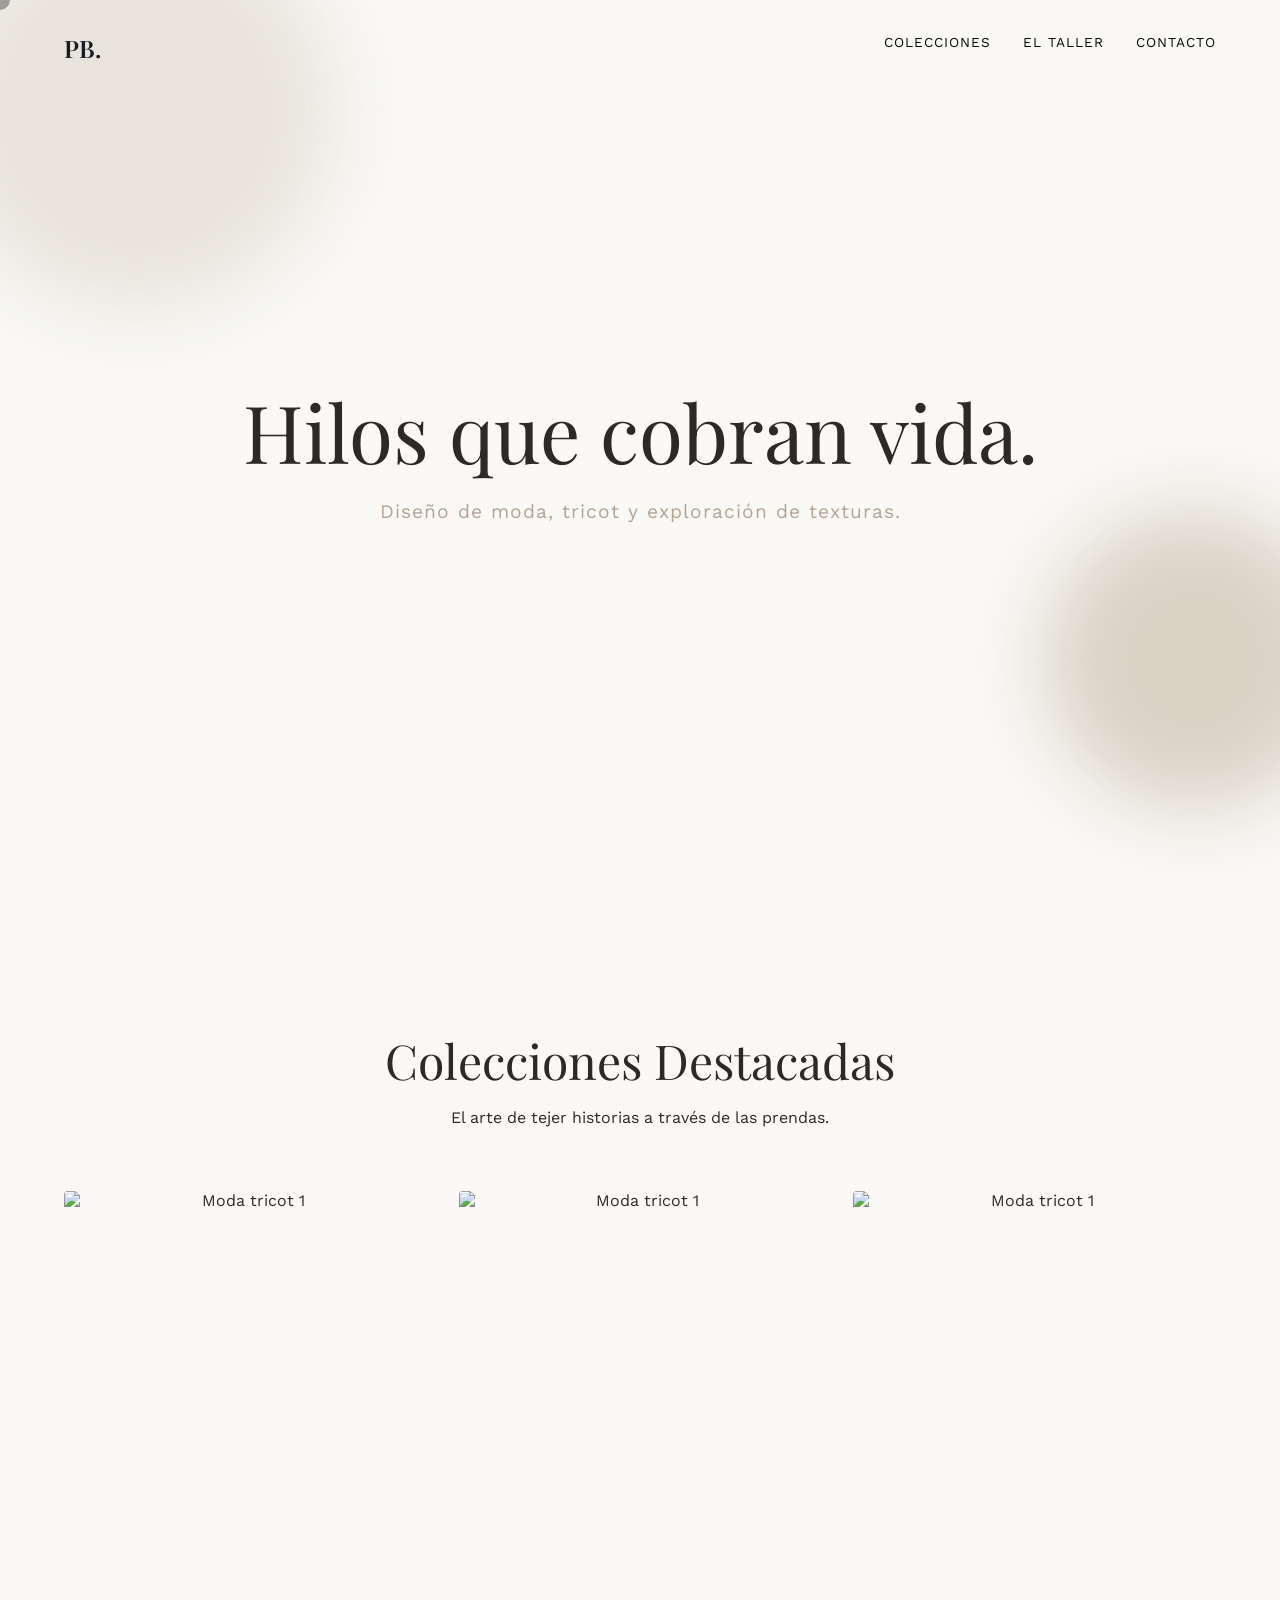
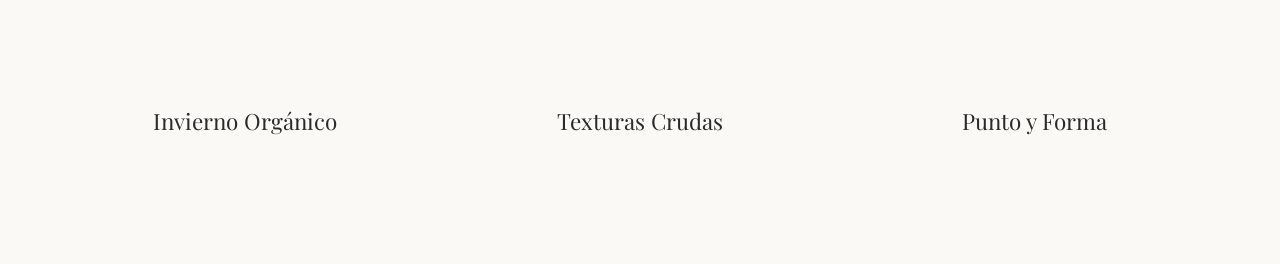
==== index.html @ 665f96da "Rename main.html to index.html" ====
<!DOCTYPE html>
<html lang="es">
<head>
    <meta charset="UTF-8">
    <meta name="viewport" content="width=device-width, initial-scale=1.0">
    <title>Web porfolio diseño Paula Benitez</title>
    <link rel="stylesheet" href="style.css">
    <link href="https://fonts.googleapis.com/css2?family=Playfair+Display:ital,wght@0,400;0,600;1,400&family=Work+Sans:wght@300;400&display=swap" rel="stylesheet">
</head>
<body>
    <!-- Cursor dinámico (solo en PC) -->
    <div class="cursor"></div>

    <nav>
        <div class="logo">PB.</div>
        <ul class="menu">
            <li><a href="#proyectos">Colecciones</a></li>
            <li><a href="#sobre-mi">El Taller</a></li>
            <li><a href="#contacto">Contacto</a></li>
        </ul>
    </nav>

    <header class="hero" id="hero">
        <div class="hero-content fade-scroll">
            <h1>Hilos que cobran vida.</h1>
            <p>Diseño de moda, tricot y exploración de texturas.</p>
        </div>
        <div class="shape shape-1"></div>
        <div class="shape shape-2"></div>
    </header>

    <section id="proyectos" class="gallery">
        <div class="gallery-header fade-scroll">
            <h2>Colecciones Destacadas</h2>
            <p>El arte de tejer historias a través de las prendas.</p>
        </div>
        
        <div class="grid">
            <!-- COLECCIÓN 1 -->
            <div class="card fade-scroll">
                <div class="carousel">
                    <div class="carousel-track">
                        <img src="https://images.unsplash.com/photo-1620799140188-3b2a02fd9a77?q=80&w=600&auto=format&fit=crop" alt="Moda tricot 1" class="project-img">
                        <img src="https://images.unsplash.com/photo-1576566588028-4147f3842f27?q=80&w=600&auto=format&fit=crop" alt="Moda tricot 2" class="project-img">
                        <img src="https://images.unsplash.com/photo-1551163943-3f6a855d1153?q=80&w=600&auto=format&fit=crop" alt="Moda tricot 3" class="project-img">
                    </div>
                </div>
                <h3>Invierno Orgánico</h3>
            </div>

            <!-- COLECCIÓN 2 -->
            <div class="card fade-scroll">
                <div class="carousel">
                    <div class="carousel-track">
                        <img src="https://images.unsplash.com/photo-1620799140188-3b2a02fd9a77?q=80&w=600&auto=format&fit=crop" alt="Moda tricot 1" class="project-img">
                        <img src="https://images.unsplash.com/photo-1576566588028-4147f3842f27?q=80&w=600&auto=format&fit=crop" alt="Moda tricot 2" class="project-img">
                        <img src="https://images.unsplash.com/photo-1551163943-3f6a855d1153?q=80&w=600&auto=format&fit=crop" alt="Moda tricot 3" class="project-img">
                    </div>
                </div>
                <h3>Texturas Crudas</h3>
            </div>

            <!-- COLECCIÓN 3 -->
            <div class="card fade-scroll">
                <div class="carousel">
                    <div class="carousel-track">
                        <img src="https://images.unsplash.com/photo-1620799140188-3b2a02fd9a77?q=80&w=600&auto=format&fit=crop" alt="Moda tricot 1" class="project-img">
                        <img src="https://images.unsplash.com/photo-1576566588028-4147f3842f27?q=80&w=600&auto=format&fit=crop" alt="Moda tricot 2" class="project-img">
                        <img src="https://images.unsplash.com/photo-1551163943-3f6a855d1153?q=80&w=600&auto=format&fit=crop" alt="Moda tricot 3" class="project-img">
                    </div>
                </div>
                <h3>Punto y Forma</h3>
            </div>
        </div>
    </section>

    <script src="script.js"></script>
</body>
</html>
---- style.css ----
:root {
    --bg-color: #FAF9F6;
    --accent-color: #E8E4DB;
    --text-color: #2C2A28;
    --highlight: #B3A394;
}

* { margin: 0; padding: 0; box-sizing: border-box; cursor: none; }
body { background-color: var(--bg-color); color: var(--text-color); font-family: 'Work Sans', sans-serif; overflow-x: hidden; }
h1, h2, h3, .logo { font-family: 'Playfair Display', serif; font-weight: 400; }

.cursor {
    position: fixed; top: 0; left: 0; width: 20px; height: 20px;
    background-color: rgba(44, 42, 40, 0.4); border-radius: 50%;
    pointer-events: none; transform: translate(-50%, -50%);
    transition: width 0.3s, height 0.3s, background-color 0.3s; z-index: 9999;
}

nav { display: flex; justify-content: space-between; padding: 2rem 5%; position: fixed; width: 100%; top: 0; z-index: 100; mix-blend-mode: difference; color: white; }
nav .logo { color: white; font-size: 1.5rem; font-weight: 600; }
nav ul { display: flex; list-style: none; gap: 2rem; }
nav a { color: white; text-decoration: none; text-transform: uppercase; font-size: 0.85rem; letter-spacing: 1px; }

.hero { height: 100vh; display: flex; align-items: center; justify-content: center; text-align: center; position: relative; overflow: hidden; padding: 0 5%; }
.hero h1 { font-size: 5rem; margin-bottom: 1rem; color: var(--text-color); }
.hero p { font-size: 1.2rem; color: var(--highlight); letter-spacing: 1px; }
.shape { position: absolute; border-radius: 50%; background-color: var(--accent-color); z-index: -1; filter: blur(40px); }
.shape-1 { width: 400px; height: 400px; top: -10%; left: -5%; }
.shape-2 { width: 300px; height: 300px; bottom: 10%; right: -5%; background-color: #D9D2C5; }

.gallery { padding: 8rem 5%; }
.gallery-header { text-align: center; margin-bottom: 4rem; }
.gallery-header h2 { font-size: 3rem; margin-bottom: 1rem; }

/* GRID SIMÉTRICO REPARADO */
.grid { 
    display: grid; 
    /* El minmax(0, 1fr) asegura que las 3 columnas sean idénticas y no desborden */
    grid-template-columns: repeat(3, minmax(0, 1fr)); 
    gap: 2rem; 
}

.card { 
    text-align: center; 
    display: flex; 
    flex-direction: column; 
    min-width: 0; /* Previene desbordamientos en flex/grid children */
}
.card h3 { margin-top: 15px; font-size: 1.4rem; }

/* CONFIGURACIÓN DEL CARRUSEL Y TAMAÑO FIJO */
.carousel {
    position: relative;
    width: 100%;
    height: 500px;
    overflow: hidden;
    border-radius: 4px;
}

.carousel-track {
    display: flex;
    height: 100%;
    width: 100%;
    transition: transform 0.8s ease-in-out; /* Transición un poco más suave */
}

.project-img {
    flex: 0 0 100%; /* Obliga a la imagen a ocupar exactamente el 100% de la caja, resolviendo el problema de tamaño */
    width: 100%;
    height: 100%;
    object-fit: cover; 
    object-position: center;
}

.fade-scroll { opacity: 0; transform: translateY(40px); transition: opacity 0.8s ease-out, transform 0.8s ease-out; }
.fade-scroll.visible { opacity: 1; transform: translateY(0); }

/* --- RESPONSIVE PARA MÓVILES Y TABLETS --- */
@media (max-width: 900px) {
    .grid { grid-template-columns: repeat(2, minmax(0, 1fr)); }
    .hero h1 { font-size: 3.5rem; }
}

@media (max-width: 768px) {
    * { cursor: auto !important; }
    .cursor { display: none; }
    
    nav ul { gap: 1rem; }
    nav a { font-size: 0.7rem; }
    
    .hero h1 { font-size: 2.5rem; }
    .hero p { font-size: 1rem; }
    
    .grid { grid-template-columns: 1fr; gap: 3rem; }
    .carousel { height: 400px; }
}
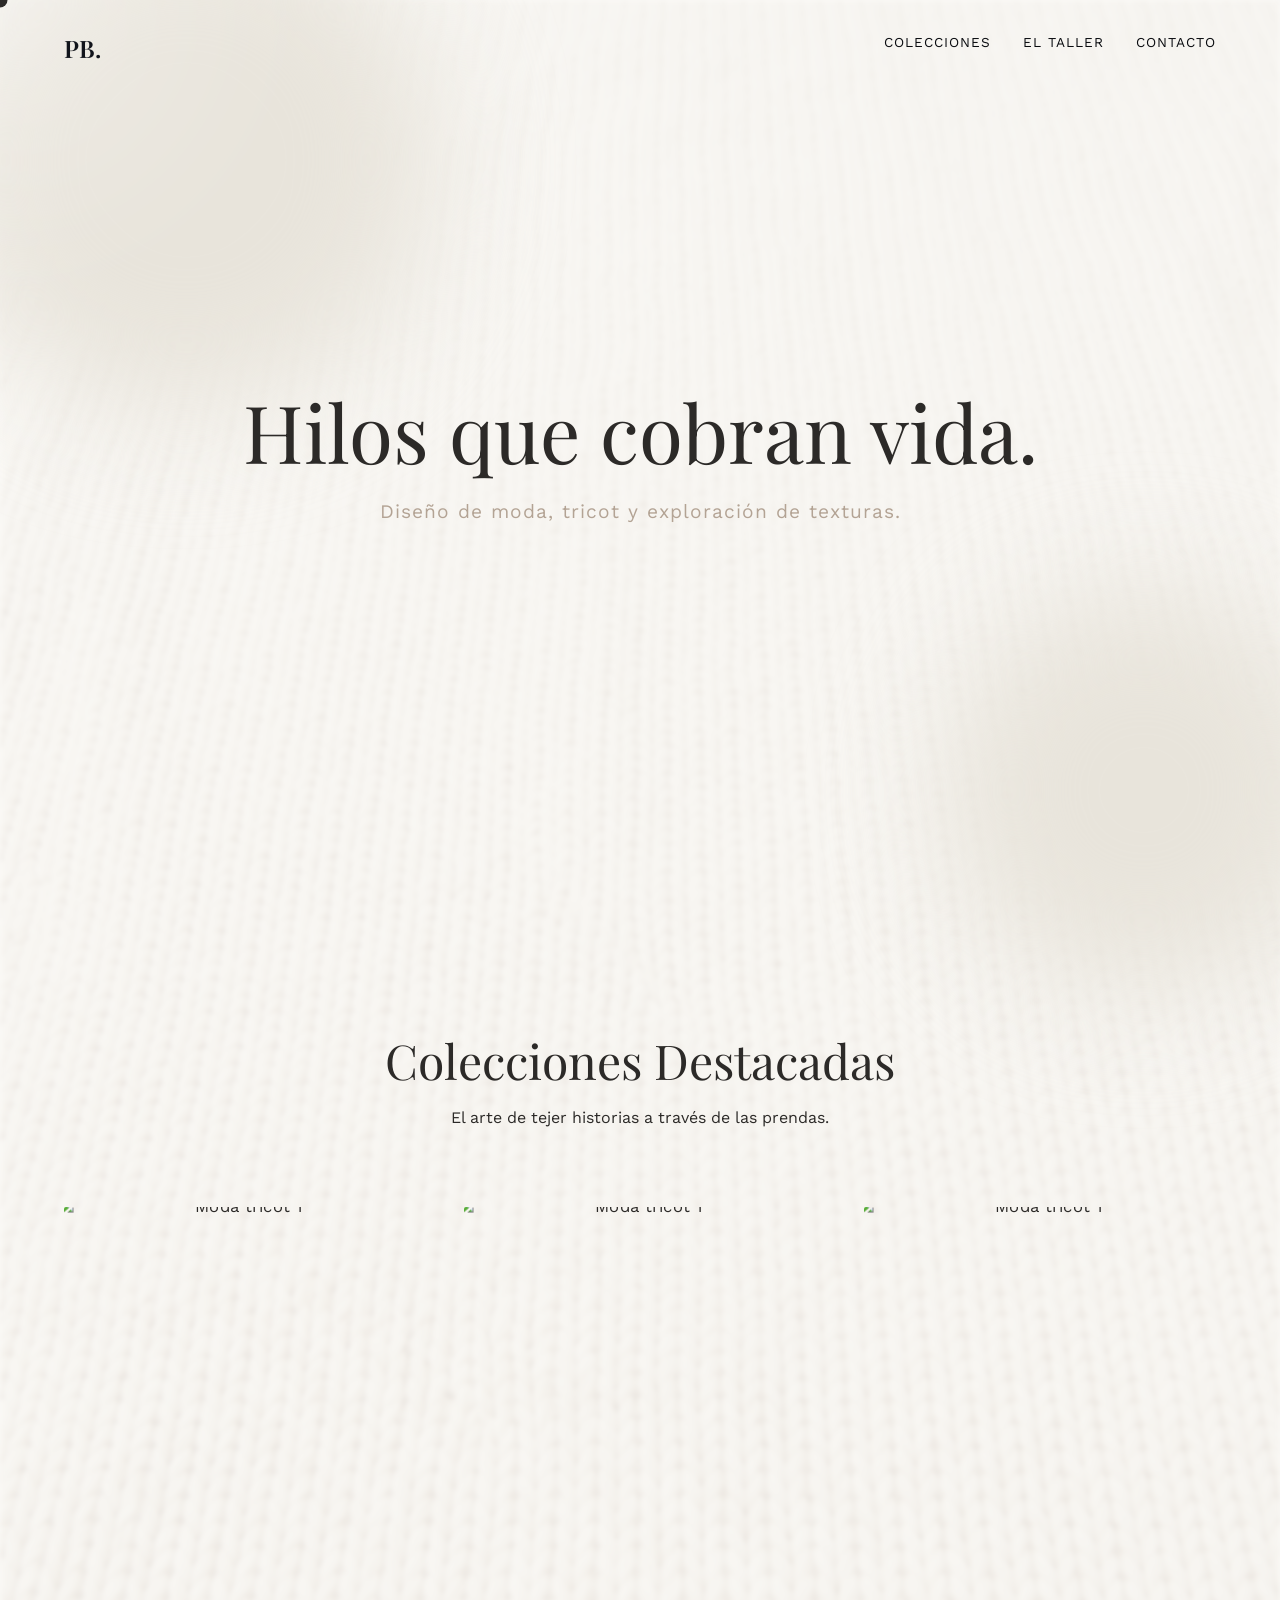
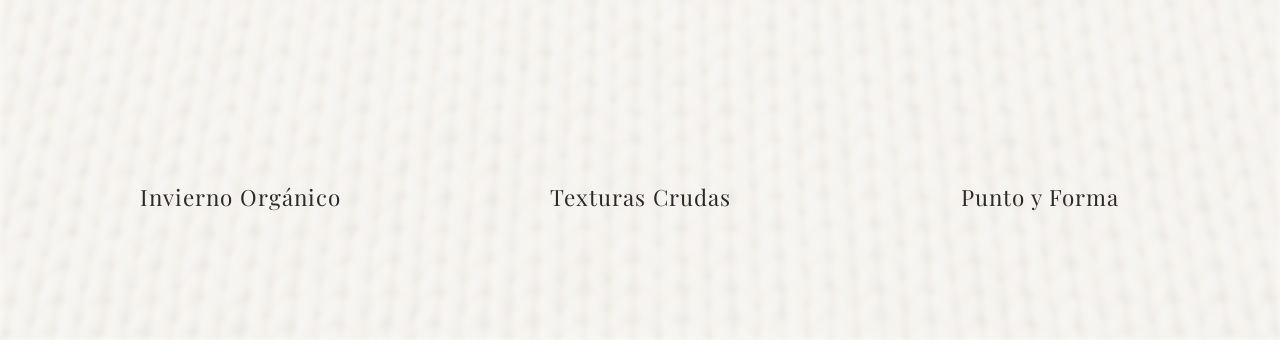
==== commit 60c186a1: "Add files via upload" ====
--- a/index.html
+++ b/index.html
@@ -8,9 +8,17 @@
     <link href="https://fonts.googleapis.com/css2?family=Playfair+Display:ital,wght@0,400;0,600;1,400&family=Work+Sans:wght@300;400&display=swap" rel="stylesheet">
 </head>
 <body>
-    <!-- Cursor dinámico (solo en PC) -->
+    <!-- TEXTURA DE LANA DE FONDO -->
+    <div class="wool-texture"></div>
+
+    <!-- FOCO DE LUZ Y CURSOR DINÁMICO -->
+    <div class="spotlight"></div>
     <div class="cursor"></div>
-
+	
+<!-- FORMAS ORGÁNICAS (Ahora son globales) -->
+    <div class="shape shape-1"></div>
+    <div class="shape shape-2"></div>
+	
     <nav>
         <div class="logo">PB.</div>
         <ul class="menu">
@@ -25,8 +33,6 @@
             <h1>Hilos que cobran vida.</h1>
             <p>Diseño de moda, tricot y exploración de texturas.</p>
         </div>
-        <div class="shape shape-1"></div>
-        <div class="shape shape-2"></div>
     </header>
 
     <section id="proyectos" class="gallery">
@@ -39,11 +45,10 @@
             <!-- COLECCIÓN 1 -->
             <div class="card fade-scroll">
                 <div class="carousel">
-                    <div class="carousel-track">
-                        <img src="https://images.unsplash.com/photo-1620799140188-3b2a02fd9a77?q=80&w=600&auto=format&fit=crop" alt="Moda tricot 1" class="project-img">
-                        <img src="https://images.unsplash.com/photo-1576566588028-4147f3842f27?q=80&w=600&auto=format&fit=crop" alt="Moda tricot 2" class="project-img">
-                        <img src="https://images.unsplash.com/photo-1551163943-3f6a855d1153?q=80&w=600&auto=format&fit=crop" alt="Moda tricot 3" class="project-img">
-                    </div>
+                    <!-- Las imágenes ya no usan 'carousel-track' con flexbox, sino posición absoluta para el Fade -->
+                    <img src="https://images.unsplash.com/photo-1620799140188-3b2a02fd9a77?q=80&w=600&auto=format&fit=crop" alt="Moda tricot 1" class="project-img active">
+                    <img src="https://images.unsplash.com/photo-1576566588028-4147f3842f27?q=80&w=600&auto=format&fit=crop" alt="Moda tricot 2" class="project-img">
+                    <img src="https://images.unsplash.com/photo-1551163943-3f6a855d1153?q=80&w=600&auto=format&fit=crop" alt="Moda tricot 3" class="project-img">
                 </div>
                 <h3>Invierno Orgánico</h3>
             </div>
@@ -51,11 +56,9 @@
             <!-- COLECCIÓN 2 -->
             <div class="card fade-scroll">
                 <div class="carousel">
-                    <div class="carousel-track">
-                        <img src="https://images.unsplash.com/photo-1620799140188-3b2a02fd9a77?q=80&w=600&auto=format&fit=crop" alt="Moda tricot 1" class="project-img">
-                        <img src="https://images.unsplash.com/photo-1576566588028-4147f3842f27?q=80&w=600&auto=format&fit=crop" alt="Moda tricot 2" class="project-img">
-                        <img src="https://images.unsplash.com/photo-1551163943-3f6a855d1153?q=80&w=600&auto=format&fit=crop" alt="Moda tricot 3" class="project-img">
-                    </div>
+                     <img src="https://images.unsplash.com/photo-1620799140188-3b2a02fd9a77?q=80&w=600&auto=format&fit=crop" alt="Moda tricot 1" class="project-img active">
+                    <img src="https://images.unsplash.com/photo-1576566588028-4147f3842f27?q=80&w=600&auto=format&fit=crop" alt="Moda tricot 2" class="project-img">
+                    <img src="https://images.unsplash.com/photo-1551163943-3f6a855d1153?q=80&w=600&auto=format&fit=crop" alt="Moda tricot 3" class="project-img">
                 </div>
                 <h3>Texturas Crudas</h3>
             </div>
@@ -63,11 +66,9 @@
             <!-- COLECCIÓN 3 -->
             <div class="card fade-scroll">
                 <div class="carousel">
-                    <div class="carousel-track">
-                        <img src="https://images.unsplash.com/photo-1620799140188-3b2a02fd9a77?q=80&w=600&auto=format&fit=crop" alt="Moda tricot 1" class="project-img">
-                        <img src="https://images.unsplash.com/photo-1576566588028-4147f3842f27?q=80&w=600&auto=format&fit=crop" alt="Moda tricot 2" class="project-img">
-                        <img src="https://images.unsplash.com/photo-1551163943-3f6a855d1153?q=80&w=600&auto=format&fit=crop" alt="Moda tricot 3" class="project-img">
-                    </div>
+                    <img src="https://images.unsplash.com/photo-1620799140188-3b2a02fd9a77?q=80&w=600&auto=format&fit=crop" alt="Moda tricot 1" class="project-img active">
+                    <img src="https://images.unsplash.com/photo-1576566588028-4147f3842f27?q=80&w=600&auto=format&fit=crop" alt="Moda tricot 2" class="project-img">
+                    <img src="https://images.unsplash.com/photo-1551163943-3f6a855d1153?q=80&w=600&auto=format&fit=crop" alt="Moda tricot 3" class="project-img">
                 </div>
                 <h3>Punto y Forma</h3>
             </div>
@@ -76,4 +77,4 @@
 
     <script src="script.js"></script>
 </body>
-</html>
+</html>
--- a/style.css
+++ b/style.css
@@ -6,14 +6,60 @@
 }
 
 * { margin: 0; padding: 0; box-sizing: border-box; cursor: none; }
-body { background-color: var(--bg-color); color: var(--text-color); font-family: 'Work Sans', sans-serif; overflow-x: hidden; }
 h1, h2, h3, .logo { font-family: 'Playfair Display', serif; font-weight: 400; }
 
+
+html {
+    height: 100%;
+}
+
+body {
+    position: relative; /* Clave: punto de anclaje para la textura */
+    min-height: 100%;
+    background-color: var(--bg-color);
+    color: var(--text-color);
+    font-family: 'Work Sans', sans-serif;
+    overflow-x: hidden;
+}
+
+/* 2. La textura anclada desde la parte superior absoluta hasta el fondo real *//* TEXTURA DE LANA INTERACTIVA EN EL FONDO */
+.wool-texture {
+    position: absolute;
+    top: 0;
+    left: 0;
+    right: 0;
+    bottom: 0;             /* Al fijar top:0 y bottom:0 sobre body relativo, estira por todo el documento */
+    width: 100%;
+    min-height: 100%;
+    
+	background-image: url('body.jfif');
+    background-size: cover;
+    background-position: center top;
+    background-repeat: no-repeat;
+    
+    opacity: 0.12;
+    z-index: -5;
+    pointer-events: none;
+    filter: blur(2px);
+}
+
+
+
+/* FOCO DE LUZ Y CURSOR */
+.spotlight {
+    position: fixed; top: 0; left: 0; width: 700px; height: 700px; /* Un poco más grande para difuminar mejor */
+    background: radial-gradient(circle, rgba(255, 255, 255, 0.6) 0%, transparent 60%);
+    border-radius: 50%; pointer-events: none; z-index: -2;
+    transform: translate(-50%, -50%); transition: opacity 0.5s; 
+    mix-blend-mode: soft-light; /* Clave: ilumina suavemente en vez de manchar */
+    filter: blur(30px); /* Difumina los bordes para que no se vea el círculo perfecto */
+}
+
 .cursor {
-    position: fixed; top: 0; left: 0; width: 20px; height: 20px;
-    background-color: rgba(44, 42, 40, 0.4); border-radius: 50%;
+    position: fixed; top: 0; left: 0; width: 15px; height: 15px;
+    background-color: var(--text-color); border-radius: 50%;
     pointer-events: none; transform: translate(-50%, -50%);
-    transition: width 0.3s, height 0.3s, background-color 0.3s; z-index: 9999;
+    transition: width 0.4s cubic-bezier(0.23, 1, 0.32, 1), height 0.4s cubic-bezier(0.23, 1, 0.32, 1), background-color 0.4s; z-index: 9999;
 }
 
 nav { display: flex; justify-content: space-between; padding: 2rem 5%; position: fixed; width: 100%; top: 0; z-index: 100; mix-blend-mode: difference; color: white; }
@@ -24,73 +70,98 @@
 .hero { height: 100vh; display: flex; align-items: center; justify-content: center; text-align: center; position: relative; overflow: hidden; padding: 0 5%; }
 .hero h1 { font-size: 5rem; margin-bottom: 1rem; color: var(--text-color); }
 .hero p { font-size: 1.2rem; color: var(--highlight); letter-spacing: 1px; }
-.shape { position: absolute; border-radius: 50%; background-color: var(--accent-color); z-index: -1; filter: blur(40px); }
-.shape-1 { width: 400px; height: 400px; top: -10%; left: -5%; }
-.shape-2 { width: 300px; height: 300px; bottom: 10%; right: -5%; background-color: #D9D2C5; }
+
+/* FORMAS ORGÁNICAS FLOTANTES QUE TE SIGUEN */
+@keyframes floatOrganico {
+    /* Usamos margin en lugar de transform para que el JS del ratón no lo anule */
+    0% { margin-top: 0; margin-left: 0; }
+    33% { margin-top: -40px; margin-left: 30px; }
+    66% { margin-top: 20px; margin-left: -20px; }
+    100% { margin-top: 0; margin-left: 0; }
+}
+
+.shape { 
+    position: fixed; /* Ahora bajarán contigo al hacer scroll */
+    border-radius: 50%; 
+    z-index: -3; 
+    filter: blur(60px); 
+    animation: floatOrganico 20s infinite ease-in-out; 
+    pointer-events: none; /* Evita que bloqueen clics */
+}
+
+.shape-1 { 
+    width: 500px; 
+    height: 500px; 
+    top: -10%; 
+    left: -5%; 
+    background-color: var(--accent-color); /* Arena clarito */
+}
+
+.shape-2 { 
+    width: 400px; 
+    height: 400px; 
+    bottom: -10%; 
+    right: -5%; 
+    background-color: var(--accent-color); /* Arena clarito */
+    animation-delay: -10s; 
+}
 
 .gallery { padding: 8rem 5%; }
-.gallery-header { text-align: center; margin-bottom: 4rem; }
+.gallery-header { text-align: center; margin-bottom: 5rem; }
 .gallery-header h2 { font-size: 3rem; margin-bottom: 1rem; }
 
-/* GRID SIMÉTRICO REPARADO */
+/* GRID SIMÉTRICO Y PROFUNDIDAD DE CAMPO (HOVER EFECT) */
 .grid { 
-    display: grid; 
-    /* El minmax(0, 1fr) asegura que las 3 columnas sean idénticas y no desborden */
-    grid-template-columns: repeat(3, minmax(0, 1fr)); 
-    gap: 2rem; 
+    display: grid; grid-template-columns: repeat(3, minmax(0, 1fr)); gap: 3rem; 
+    perspective: 1000px; /* Para el balanceo 3D */
+}
+
+/* Efecto difuminado a los que NO tienen el ratón encima */
+.grid:hover .card:not(:hover) {
+    filter: blur(4px);
+    opacity: 0.6;
 }
 
 .card { 
-    text-align: center; 
-    display: flex; 
-    flex-direction: column; 
-    min-width: 0; /* Previene desbordamientos en flex/grid children */
+    text-align: center; display: flex; flex-direction: column; min-width: 0; 
+    transition: transform 0.8s cubic-bezier(0.23, 1, 0.32, 1), filter 0.6s ease, opacity 0.6s ease;
+    transform-style: preserve-3d;
 }
-.card h3 { margin-top: 15px; font-size: 1.4rem; }
+.card h3 { margin-top: 25px; font-size: 1.4rem; letter-spacing: 1px; }
 
-/* CONFIGURACIÓN DEL CARRUSEL Y TAMAÑO FIJO */
+/* CARRUSEL CROSSFADE (FUNDIDO CRUZADO) */
 .carousel {
-    position: relative;
-    width: 100%;
-    height: 500px;
-    overflow: hidden;
-    border-radius: 4px;
-}
-
-.carousel-track {
-    display: flex;
-    height: 100%;
-    width: 100%;
-    transition: transform 0.8s ease-in-out; /* Transición un poco más suave */
+    position: relative; width: 100%; height: 550px; overflow: hidden; border-radius: 2px;
 }
 
 .project-img {
-    flex: 0 0 100%; /* Obliga a la imagen a ocupar exactamente el 100% de la caja, resolviendo el problema de tamaño */
-    width: 100%;
-    height: 100%;
-    object-fit: cover; 
-    object-position: center;
+    position: absolute; top: 0; left: 0;
+    width: 100%; height: 100%; object-fit: cover; object-position: center;
+    opacity: 0; 
+    /* Transición de opacidad progresiva y micro-zoom */
+    transition: opacity 1.5s ease-in-out, transform 8s ease-out; 
+    transform: scale(1);
 }
 
-.fade-scroll { opacity: 0; transform: translateY(40px); transition: opacity 0.8s ease-out, transform 0.8s ease-out; }
-.fade-scroll.visible { opacity: 1; transform: translateY(0); }
+.project-img.active {
+    opacity: 1;
+    z-index: 1;
+    transform: scale(1.04); /* La tela "respira" hacia la cámara lentamente */
+}
 
-/* --- RESPONSIVE PARA MÓVILES Y TABLETS --- */
+.fade-scroll { opacity: 0; transform: translateY(40px); filter: blur(5px); transition: opacity 1s ease-out, transform 1s ease-out, filter 1s ease-out; }
+.fade-scroll.visible { opacity: 1; transform: translateY(0); filter: blur(0); }
+
+/* --- RESPONSIVE --- */
 @media (max-width: 900px) {
     .grid { grid-template-columns: repeat(2, minmax(0, 1fr)); }
     .hero h1 { font-size: 3.5rem; }
 }
-
 @media (max-width: 768px) {
-    * { cursor: auto !important; }
-    .cursor { display: none; }
-    
-    nav ul { gap: 1rem; }
-    nav a { font-size: 0.7rem; }
-    
-    .hero h1 { font-size: 2.5rem; }
-    .hero p { font-size: 1rem; }
-    
+    * { cursor: auto !important; } .cursor, .spotlight { display: none; }
+    nav ul { gap: 1rem; } nav a { font-size: 0.7rem; }
+    .hero h1 { font-size: 2.5rem; } .hero p { font-size: 1rem; }
     .grid { grid-template-columns: 1fr; gap: 3rem; }
-    .carousel { height: 400px; }
+    .carousel { height: 450px; }
+    .grid:hover .card:not(:hover) { filter: none; opacity: 1; } /* Desactiva el desenfoque en móvil */
 }
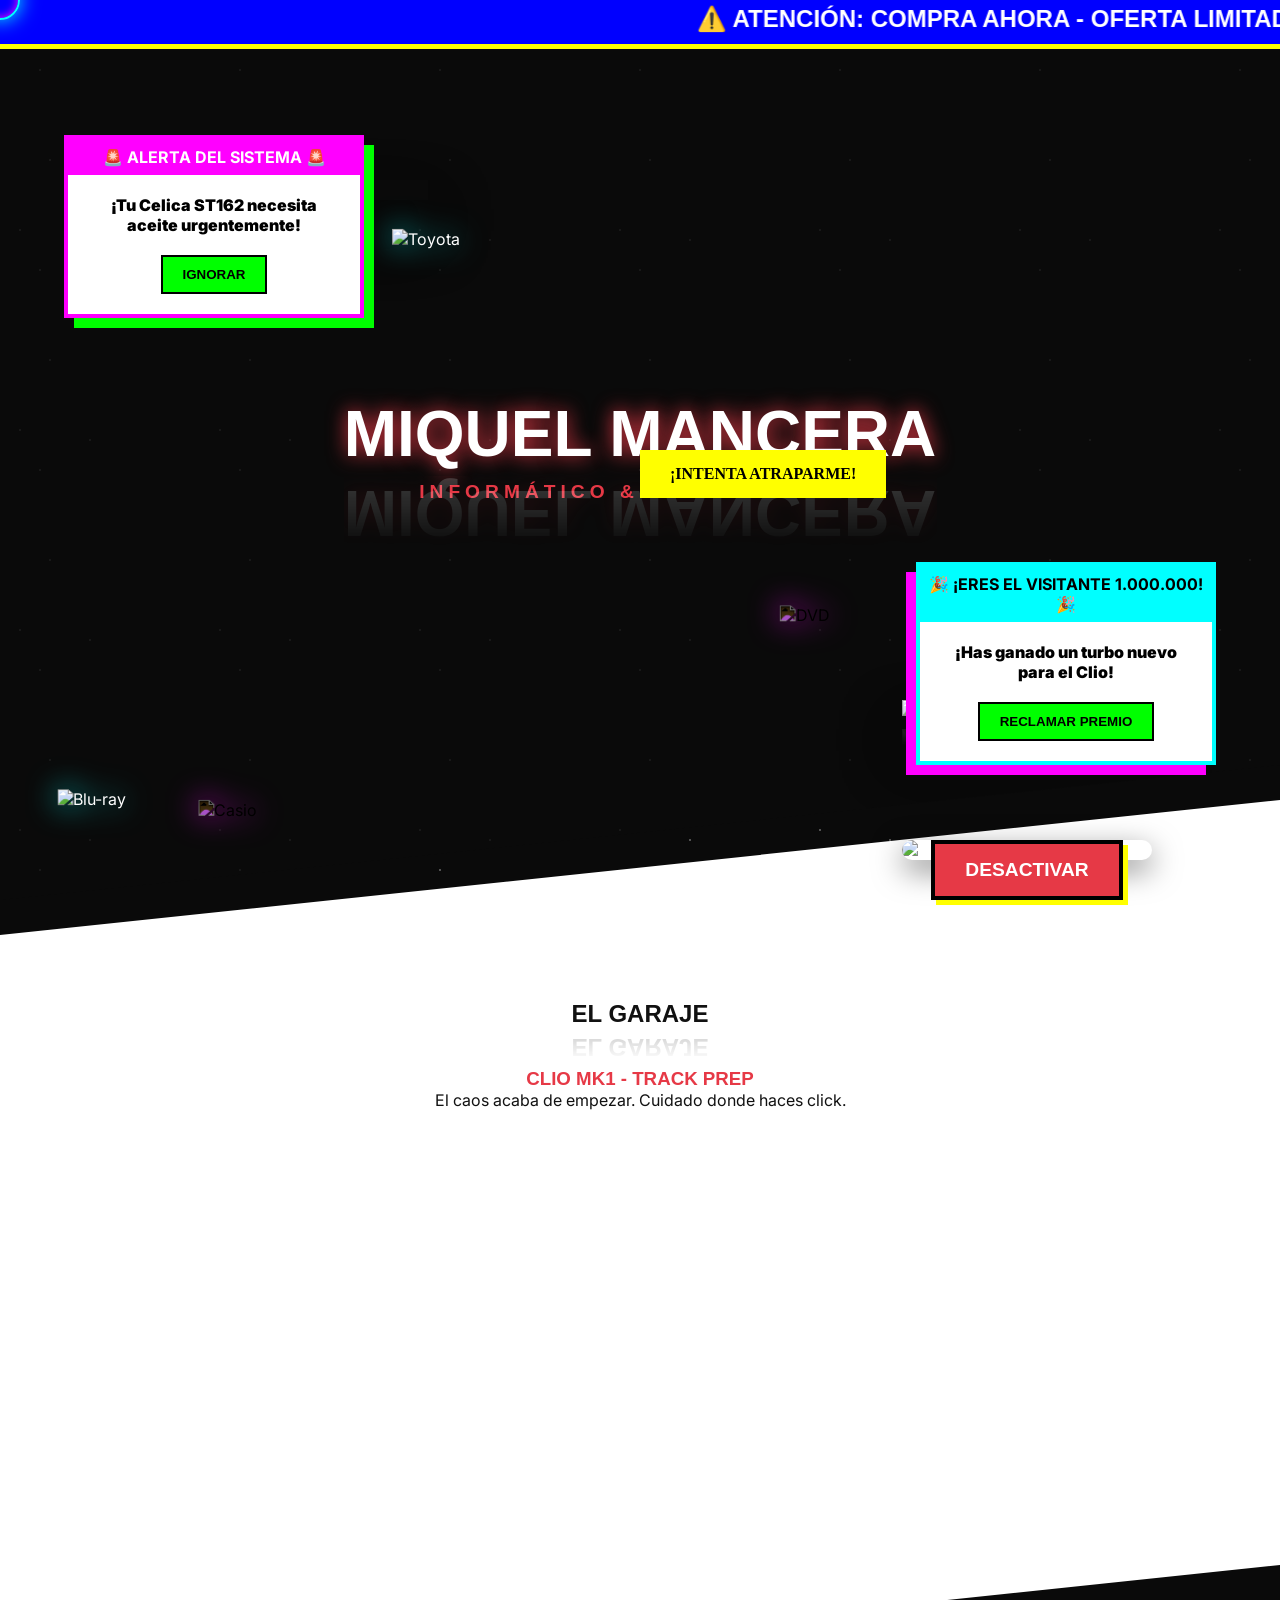
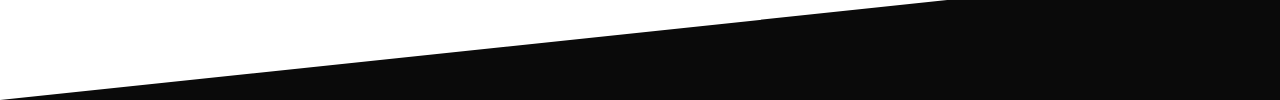
==== commit 5aa2cd1c: "Add files via upload" ====
--- a/index.html
+++ b/index.html
@@ -3,75 +3,78 @@
 <head>
     <meta charset="UTF-8">
     <meta name="viewport" content="width=device-width, initial-scale=1.0">
-    <title>Web porfolio diseño Paula Benitez</title>
+    <title>Miquel Mancera | Portfolio SPAM & Flashbang</title>
+    <!-- Fuentes -->
+    <link href="https://fonts.googleapis.com/css2?family=Inter:wght@300;400;600&family=Syncopate:wght@400;700&display=swap" rel="stylesheet">
     <link rel="stylesheet" href="style.css">
-    <link href="https://fonts.googleapis.com/css2?family=Playfair+Display:ital,wght@0,400;0,600;1,400&family=Work+Sans:wght@300;400&display=swap" rel="stylesheet">
 </head>
 <body>
-    <!-- TEXTURA DE LANA DE FONDO -->
-    <div class="wool-texture"></div>
 
-    <!-- FOCO DE LUZ Y CURSOR DINÁMICO -->
-    <div class="spotlight"></div>
-    <div class="cursor"></div>
-	
-<!-- FORMAS ORGÁNICAS (Ahora son globales) -->
-    <div class="shape shape-1"></div>
-    <div class="shape shape-2"></div>
-	
-    <nav>
-        <div class="logo">PB.</div>
-        <ul class="menu">
-            <li><a href="#proyectos">Colecciones</a></li>
-            <li><a href="#sobre-mi">El Taller</a></li>
-            <li><a href="#contacto">Contacto</a></li>
-        </ul>
-    </nav>
+    <!-- LA PANTALLA BLANCA DE LA MUERTE (Flashbang) -->
+    <div id="pantalla-blanca"></div>
 
-    <header class="hero" id="hero">
-        <div class="hero-content fade-scroll">
-            <h1>Hilos que cobran vida.</h1>
-            <p>Diseño de moda, tricot y exploración de texturas.</p>
+    <!-- EL EVENTO FLASHBANG (Tu foto, el bocadillo y el botón) -->
+    <div id="evento-flashbang" class="oculto">
+        <div id="bocadillo-flashbang" class="oculto">¡¡FLASHBANG!!</div>
+        <!-- Aquí irá tu PNG sin fondo tocando los huevos -->
+        <img src="https://images.unsplash.com/photo-1595152772835-219674b2a8a6?auto=format&fit=crop&w=300&q=80" alt="El Fisgón" id="foto-fisgon">
+        <button id="btn-desactivar">DESACTIVAR</button>
+    </div>
+
+    <!-- MARQUESINA DE SPAM ARCOÍRIS -->
+    <div class="marquee-container">
+        <marquee scrollamount="35">⚠️ ATENCIÓN: COMPRA AHORA - OFERTA LIMITADA - PIEZAS DE COMPETICIÓN JDM - DESCUENTO DEL 99% - SUSCRÍBETE ⚠️</marquee>
+    </div>
+
+    <!-- CAOS VISUAL -->
+    <div class="stars"></div>
+    <canvas id="sparks"></canvas>
+    
+    <!-- EL CURSOR -->
+    <div id="follower"></div>
+    
+    <!-- MÚLTIPLES LOGOS REBOTANDO -->
+    <img src="https://upload.wikimedia.org/wikipedia/commons/9/9b/DVD_logo.svg" class="bouncer logo-blanco" id="logo1" alt="DVD">
+    <img src="https://upload.wikimedia.org/wikipedia/commons/a/ac/Casio_logo.svg" class="bouncer logo-blanco" id="logo2" alt="Casio">
+    <img src="https://upload.wikimedia.org/wikipedia/commons/f/f6/Blu-ray_Disc_logo.svg" class="bouncer" id="logo3" alt="Blu-ray">
+    <img src="https://upload.wikimedia.org/wikipedia/commons/9/9d/Toyota_carlogo.svg" class="bouncer" id="logo4" alt="Toyota">
+
+    <!-- POP-UPS TROLL -->
+    <div class="spam popup1" id="spam1">
+        <div class="spam-header">🚨 ALERTA DEL SISTEMA 🚨</div>
+        <div class="spam-body">
+            ¡Tu Celica ST162 necesita aceite urgentemente!<br><br>
+            <button id="btn-ignorar">Ignorar</button>
         </div>
+    </div>
+
+    <div class="spam popup2" id="spam2">
+        <div class="spam-header">🎉 ¡ERES EL VISITANTE 1.000.000! 🎉</div>
+        <div class="spam-body">
+            ¡Has ganado un turbo nuevo para el Clio!<br><br>
+            <button id="btn-reclamar" style="animation: shake 0.2s infinite;">RECLAMAR PREMIO</button>
+        </div>
+    </div>
+
+    <!-- HEADER / HERO -->
+    <header class="diagonal-section hero">
+        <div class="content">
+            <h1 class="reflex">MIQUEL MANCERA</h1>
+            <h2 class="sub">Informático & Programador</h2>
+        </div>
+        
+        <img src="https://images.unsplash.com/photo-1542282088-fe8426682b8f" class="floating-img img-1 reflex" id="float1" alt="Coche 1">
+        <img src="https://images.unsplash.com/photo-1552519507-da3b142c6e3d" class="floating-img img-2 reflex" id="float2" alt="Coche 2">
+        
+        <div id="escaper">¡INTENTA ATRAPARME!</div>
     </header>
 
-    <section id="proyectos" class="gallery">
-        <div class="gallery-header fade-scroll">
-            <h2>Colecciones Destacadas</h2>
-            <p>El arte de tejer historias a través de las prendas.</p>
-        </div>
-        
-        <div class="grid">
-            <!-- COLECCIÓN 1 -->
-            <div class="card fade-scroll">
-                <div class="carousel">
-                    <!-- Las imágenes ya no usan 'carousel-track' con flexbox, sino posición absoluta para el Fade -->
-                    <img src="https://images.unsplash.com/photo-1620799140188-3b2a02fd9a77?q=80&w=600&auto=format&fit=crop" alt="Moda tricot 1" class="project-img active">
-                    <img src="https://images.unsplash.com/photo-1576566588028-4147f3842f27?q=80&w=600&auto=format&fit=crop" alt="Moda tricot 2" class="project-img">
-                    <img src="https://images.unsplash.com/photo-1551163943-3f6a855d1153?q=80&w=600&auto=format&fit=crop" alt="Moda tricot 3" class="project-img">
-                </div>
-                <h3>Invierno Orgánico</h3>
-            </div>
-
-            <!-- COLECCIÓN 2 -->
-            <div class="card fade-scroll">
-                <div class="carousel">
-                     <img src="https://images.unsplash.com/photo-1620799140188-3b2a02fd9a77?q=80&w=600&auto=format&fit=crop" alt="Moda tricot 1" class="project-img active">
-                    <img src="https://images.unsplash.com/photo-1576566588028-4147f3842f27?q=80&w=600&auto=format&fit=crop" alt="Moda tricot 2" class="project-img">
-                    <img src="https://images.unsplash.com/photo-1551163943-3f6a855d1153?q=80&w=600&auto=format&fit=crop" alt="Moda tricot 3" class="project-img">
-                </div>
-                <h3>Texturas Crudas</h3>
-            </div>
-
-            <!-- COLECCIÓN 3 -->
-            <div class="card fade-scroll">
-                <div class="carousel">
-                    <img src="https://images.unsplash.com/photo-1620799140188-3b2a02fd9a77?q=80&w=600&auto=format&fit=crop" alt="Moda tricot 1" class="project-img active">
-                    <img src="https://images.unsplash.com/photo-1576566588028-4147f3842f27?q=80&w=600&auto=format&fit=crop" alt="Moda tricot 2" class="project-img">
-                    <img src="https://images.unsplash.com/photo-1551163943-3f6a855d1153?q=80&w=600&auto=format&fit=crop" alt="Moda tricot 3" class="project-img">
-                </div>
-                <h3>Punto y Forma</h3>
-            </div>
+    <section class="diagonal-section projects">
+        <div class="content">
+            <h2 class="reflex">EL GARAJE</h2>
+            <br><br>
+            <h3 class="rojo-racing">CLIO MK1 - TRACK PREP</h3>
+            <p>El caos acaba de empezar. Cuidado donde haces click.</p>
         </div>
     </section>
 
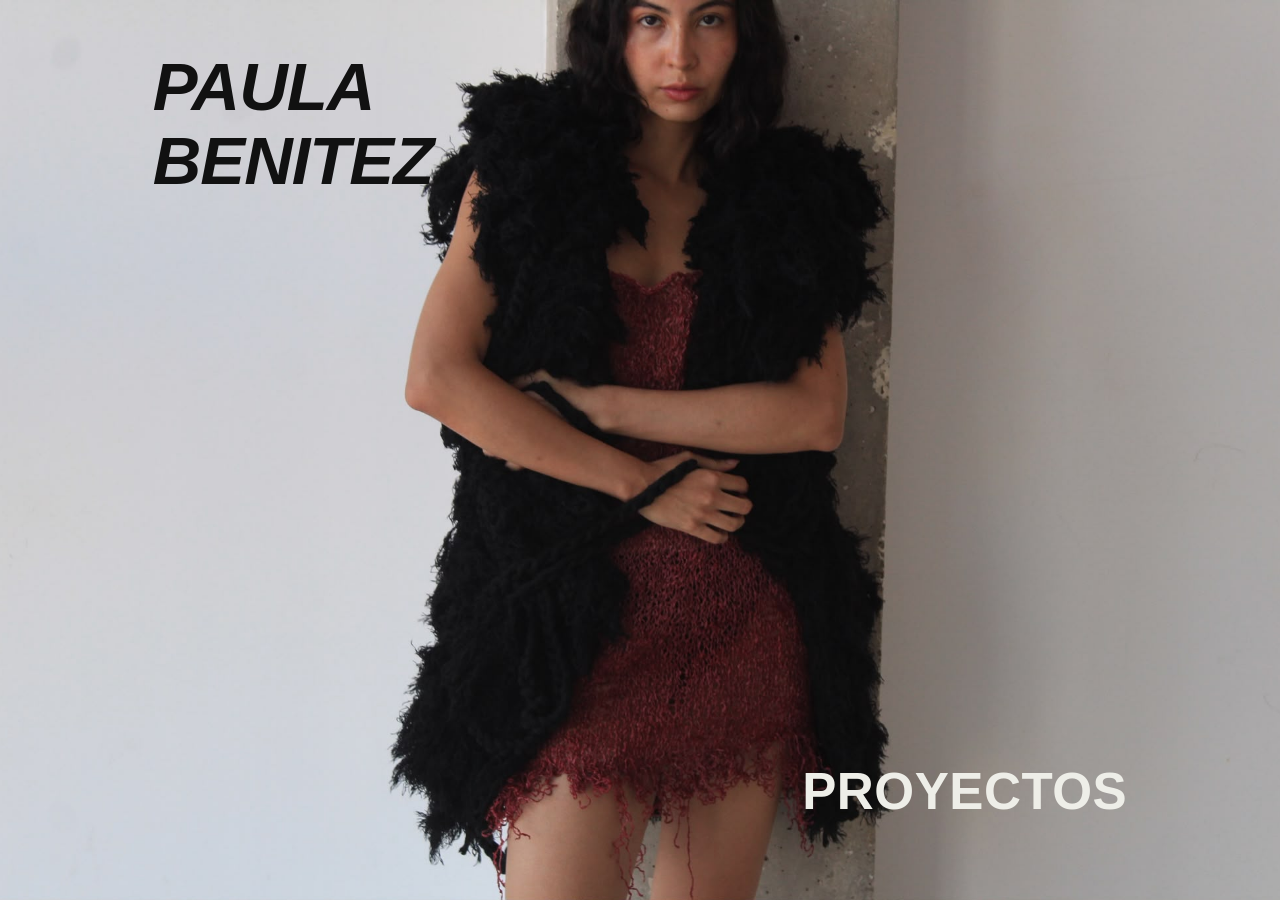
==== commit 035af0ce: "Rename main.html to index.html" ====
--- a/index.html
+++ b/index.html
@@ -1,83 +1,47 @@
 <!DOCTYPE html>
 <html lang="es">
 <head>
-    <meta charset="UTF-8">
-    <meta name="viewport" content="width=device-width, initial-scale=1.0">
-    <title>Miquel Mancera | Portfolio SPAM & Flashbang</title>
-    <!-- Fuentes -->
-    <link href="https://fonts.googleapis.com/css2?family=Inter:wght@300;400;600&family=Syncopate:wght@400;700&display=swap" rel="stylesheet">
-    <link rel="stylesheet" href="style.css">
+  <meta charset="UTF-8">
+  <meta name="viewport" content="width=device-width, initial-scale=1.0">
+  <title>Portfolio</title>
+  <link rel="stylesheet" href="style.css">
 </head>
 <body>
 
-    <!-- LA PANTALLA BLANCA DE LA MUERTE (Flashbang) -->
-    <div id="pantalla-blanca"></div>
+  <!-- BARRA LATERAL IZQUIERDA -->
+ <!-- <aside class="sidebar">
+    <div class="sidebar-footer">
+      <p>© Portfolio 2026</p>
+    </div>
+  </aside> -->
 
-    <!-- EL EVENTO FLASHBANG (Tu foto, el bocadillo y el botón) -->
-    <div id="evento-flashbang" class="oculto">
-        <div id="bocadillo-flashbang" class="oculto">¡¡FLASHBANG!!</div>
-        <!-- Aquí irá tu PNG sin fondo tocando los huevos -->
-        <img src="https://images.unsplash.com/photo-1595152772835-219674b2a8a6?auto=format&fit=crop&w=300&q=80" alt="El Fisgón" id="foto-fisgon">
-        <button id="btn-desactivar">DESACTIVAR</button>
-    </div>
-
-    <!-- MARQUESINA DE SPAM ARCOÍRIS -->
-    <div class="marquee-container">
-        <marquee scrollamount="35">⚠️ ATENCIÓN: COMPRA AHORA - OFERTA LIMITADA - PIEZAS DE COMPETICIÓN JDM - DESCUENTO DEL 99% - SUSCRÍBETE ⚠️</marquee>
-    </div>
-
-    <!-- CAOS VISUAL -->
-    <div class="stars"></div>
-    <canvas id="sparks"></canvas>
-    
-    <!-- EL CURSOR -->
-    <div id="follower"></div>
-    
-    <!-- MÚLTIPLES LOGOS REBOTANDO -->
-    <img src="https://upload.wikimedia.org/wikipedia/commons/9/9b/DVD_logo.svg" class="bouncer logo-blanco" id="logo1" alt="DVD">
-    <img src="https://upload.wikimedia.org/wikipedia/commons/a/ac/Casio_logo.svg" class="bouncer logo-blanco" id="logo2" alt="Casio">
-    <img src="https://upload.wikimedia.org/wikipedia/commons/f/f6/Blu-ray_Disc_logo.svg" class="bouncer" id="logo3" alt="Blu-ray">
-    <img src="https://upload.wikimedia.org/wikipedia/commons/9/9d/Toyota_carlogo.svg" class="bouncer" id="logo4" alt="Toyota">
-
-    <!-- POP-UPS TROLL -->
-    <div class="spam popup1" id="spam1">
-        <div class="spam-header">🚨 ALERTA DEL SISTEMA 🚨</div>
-        <div class="spam-body">
-            ¡Tu Celica ST162 necesita aceite urgentemente!<br><br>
-            <button id="btn-ignorar">Ignorar</button>
-        </div>
-    </div>
-
-    <div class="spam popup2" id="spam2">
-        <div class="spam-header">🎉 ¡ERES EL VISITANTE 1.000.000! 🎉</div>
-        <div class="spam-body">
-            ¡Has ganado un turbo nuevo para el Clio!<br><br>
-            <button id="btn-reclamar" style="animation: shake 0.2s infinite;">RECLAMAR PREMIO</button>
-        </div>
-    </div>
-
-    <!-- HEADER / HERO -->
-    <header class="diagonal-section hero">
-        <div class="content">
-            <h1 class="reflex">MIQUEL MANCERA</h1>
-            <h2 class="sub">Informático & Programador</h2>
-        </div>
-        
-        <img src="https://images.unsplash.com/photo-1542282088-fe8426682b8f" class="floating-img img-1 reflex" id="float1" alt="Coche 1">
-        <img src="https://images.unsplash.com/photo-1552519507-da3b142c6e3d" class="floating-img img-2 reflex" id="float2" alt="Coche 2">
-        
-        <div id="escaper">¡INTENTA ATRAPARME!</div>
-    </header>
-
-    <section class="diagonal-section projects">
-        <div class="content">
-            <h2 class="reflex">EL GARAJE</h2>
-            <br><br>
-            <h3 class="rojo-racing">CLIO MK1 - TRACK PREP</h3>
-            <p>El caos acaba de empezar. Cuidado donde haces click.</p>
-        </div>
+  <!-- CONTENIDO CUERPO -->
+  <main class="main-content">
+    <!-- SECCIÓN: TITLE -->
+    <section id="intro" class="content-section intro-section active">
+      <div class="brand-title-div">
+        <h1 class="brand-title">PAULA<br>BENITEZ</h1>
+      </div>
+      <div class="projects-title-div">
+        <a class="nav-link intro-title" data-target="gallery">PROYECTOS</a>
+      </div>  
     </section>
 
-    <script src="script.js"></script>
+    <!-- SECCIÓN: GALLERY -->
+    <section id="gallery" class="content-section">
+      <div class="gallery-grid" data-gallery="gallery"></div>
+    </section>
+
+    <!-- SECCIÓN: ABOUT -->
+    <section id="about" class="content-section">
+      <div class="text-container">
+        <h2>About</h2>
+        <p></p>
+      </div>
+    </section>
+
+  </main>
+
+  <script src="script.js"></script>
 </body>
-</html>+</html>
--- a/style.css
+++ b/style.css
@@ -0,0 +1,216 @@
+/* --- RESET & VARIABLES --- */
+* {
+  box-sizing: border-box;
+  margin: 0;
+  padding: 0;
+}
+
+html{
+  overscroll-behavior: none; 
+}
+
+body {
+  font-family: 'Helvetica Neue', Arial, sans-serif;
+  background-color: #eeeee8;
+  background-image: url("img/title.jpeg");
+  background-attachment: fixed;
+  background-repeat: no-repeat;
+  background-size: cover;
+  background-position: top;
+  color: #111111;
+  display: flex;
+  min-height: 100vh;
+  overflow-x: hidden;
+  overscroll-behavior: none; 
+}
+
+.intro-section{
+  display: grid !important;
+  grid-template-columns: repeat(2, 1fr) !important;
+}
+
+.projects-title-div{
+  text-align: right;
+  display: flex;
+  flex-direction: column;
+}
+.intro-title {
+  align-self: flex-end;
+  margin-top: auto;
+  margin-bottom: 5%;
+  margin-right: 16%;
+  width: max-content;
+  font-size: 3.2rem;
+  text-decoration: none;
+  color: #eeeee8;
+  font-weight: 700;
+  letter-spacing: 0.5px;
+  text-transform: uppercase;
+  cursor: pointer;
+  transition: color 0.4s ease, font-size 0.4s ease;
+  display: inline-block;
+}
+.intro-title:hover{
+  color: #582429;
+  font-size: 3.3rem;
+  transition: color 0.4s ease,font-size 0.4s ease;
+}
+
+/* --- SIDEBAR IZQUIERDA --- */
+.sidebar {
+  width: 280px;
+  padding: 50px 40px;
+  position: fixed;
+  top: 0;
+  left: 0;
+  height: 100vh;
+  display: flex;
+  flex-direction: column;
+  justify-content: space-between;
+  border-right: 1px solid #f0f0f0;
+  z-index: 10;
+}
+
+.brand-title {
+  font-size: 4.2rem;
+  font-weight: 900;
+  font-style: italic;
+  line-height: 1.1;
+  letter-spacing: -1px;
+  margin-left: 16%;
+  text-transform: uppercase;
+}
+
+.nav-menu {
+  list-style: none;
+  margin-bottom: 40px;
+}
+
+.nav-item-old {
+  margin-bottom: 12px;
+}
+
+.nav-link-old {
+  text-decoration: none;
+  color: #777;
+  font-size: 0.85rem;
+  font-weight: 700;
+  letter-spacing: 0.5px;
+  text-transform: uppercase;
+  cursor: pointer;
+  transition: color 0.2s ease, transform 0.2s ease;
+  display: inline-block;
+}
+
+.nav-link-old:hover,
+.nav-link-old.active {
+  color: #eeeee8;
+  font-size: 25px;
+
+}
+
+.sidebar-info {
+  font-size: 0.75rem;
+  color: #eeeee8;
+  line-height: 1.6;
+}
+
+.sidebar-footer {
+  font-size: 0.7rem;
+  color: #aaa;
+}
+
+/* --- CONTENIDO PRINCIPAL DERECHA --- */
+.main-content {
+  margin-left: auto;
+  flex: 1;
+  padding: 50px 60px;
+  position: relative;
+}
+
+.main-content.active{
+  background-color: rgba(255, 255, 255, 0.25);
+  transition: background-color 0.35s ease;
+}
+
+/* --- ESTADOS Y TRANSICIONES (FADE + SLIDE) --- */
+.content-section {
+  display: none;
+  opacity: 0;
+  height:0%;
+  transform: translateY(30px);
+  transition: opacity 0.35s cubic-bezier(0.25, 1, 0.5, 1),
+              transform 0.35s cubic-bezier(0.25, 1, 0.5, 1);
+}
+
+.content-section.active {
+  display: block;
+  opacity: 1;
+  transform: translateY(0);
+  height: 100%;
+}
+
+.content-section.fade-out-up {
+  opacity: 0;
+  transform: translateY(-30px);
+  pointer-events: none;
+}
+
+/* --- GRID DE IMÁGENES --- */
+.gallery-grid {
+  display: grid;
+  grid-template-columns: repeat(auto-fill, minmax(240px, 1fr));
+  gap: 25px;
+}
+
+.gallery-item {
+  aspect-ratio: 3 / 4;
+  background-color: #f5f5f5;
+  overflow: hidden;
+  position: relative;
+}
+
+.gallery-item img {
+  width: 100%;
+  height: 100%;
+  object-fit: cover;
+  display: block;
+  transition: transform 0.4s ease;
+}
+
+.gallery-item:hover img {
+  transform: scale(1.03);
+}
+
+/* --- SECCIONES DE TEXTO --- */
+.text-container {
+  max-width: 650px;
+  line-height: 1.8;
+}
+
+.text-container h2 {
+  font-size: 1.8rem;
+  margin-bottom: 20px;
+  text-transform: uppercase;
+}
+
+/* --- RESPONSIVE BÁSICO (Móviles / Tablets) --- */
+@media (max-width: 820px) {
+  body {
+    flex-direction: column;
+  }
+
+  .sidebar {
+    position: relative;
+    width: 100%;
+    height: auto;
+    border-right: none;
+    border-bottom: 1px solid #f0f0f0;
+    padding: 30px;
+  }
+
+  .main-content {
+    margin-left: 0;
+    padding: 30px;
+  }
+}
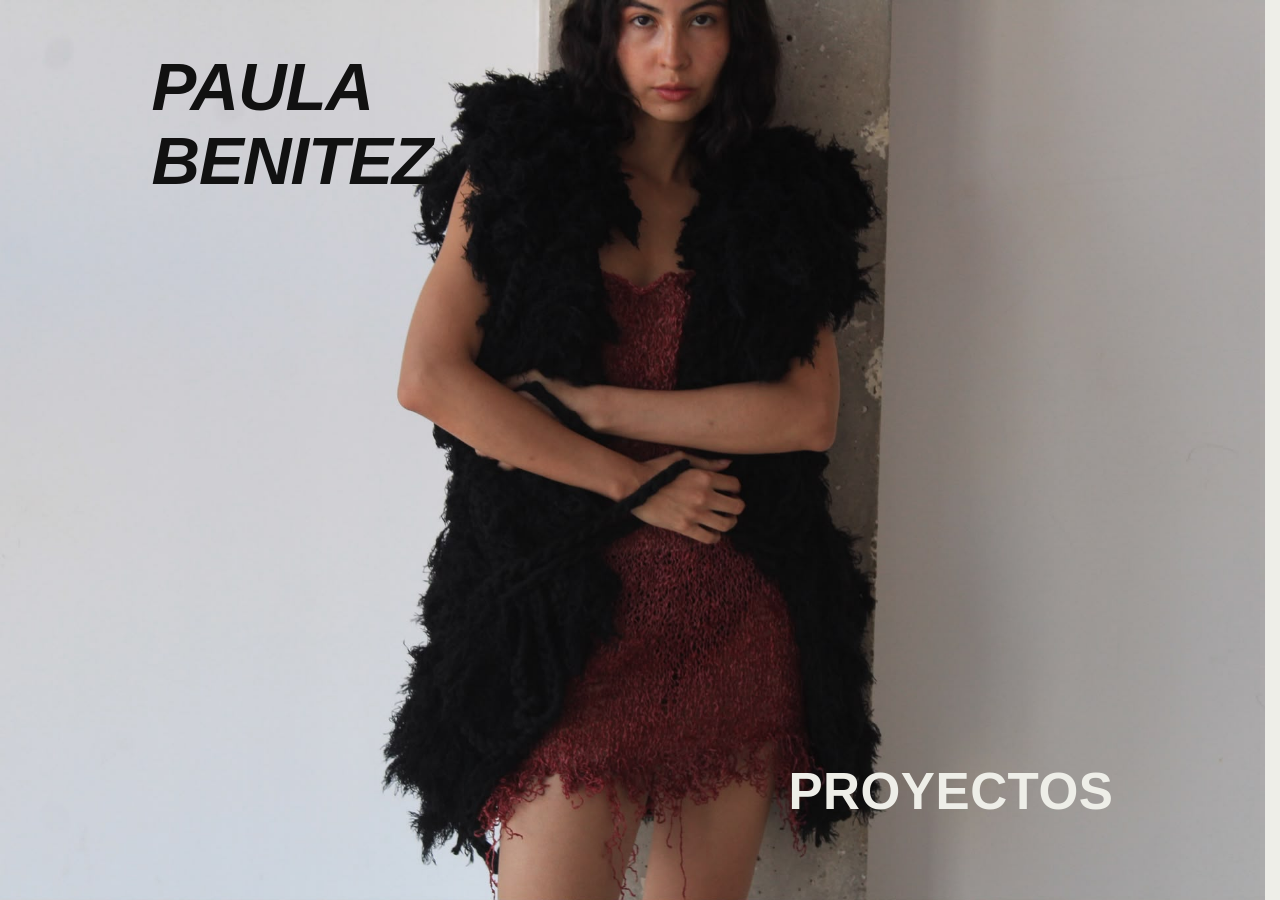
==== commit 0845646a: "Add files via upload" ====
--- a/index.html
+++ b/index.html
@@ -44,4 +44,4 @@
 
   <script src="script.js"></script>
 </body>
-</html>
+</html>
--- a/style.css
+++ b/style.css
@@ -7,6 +7,7 @@
 
 html{
   overscroll-behavior: none; 
+  scrollbar-gutter: stable;
 }
 
 body {
@@ -129,7 +130,7 @@
 }
 
 .main-content.active{
-  background-color: rgba(255, 255, 255, 0.25);
+  background-color: rgb(153 153 153 / 40%);
   transition: background-color 0.35s ease;
 }
 
